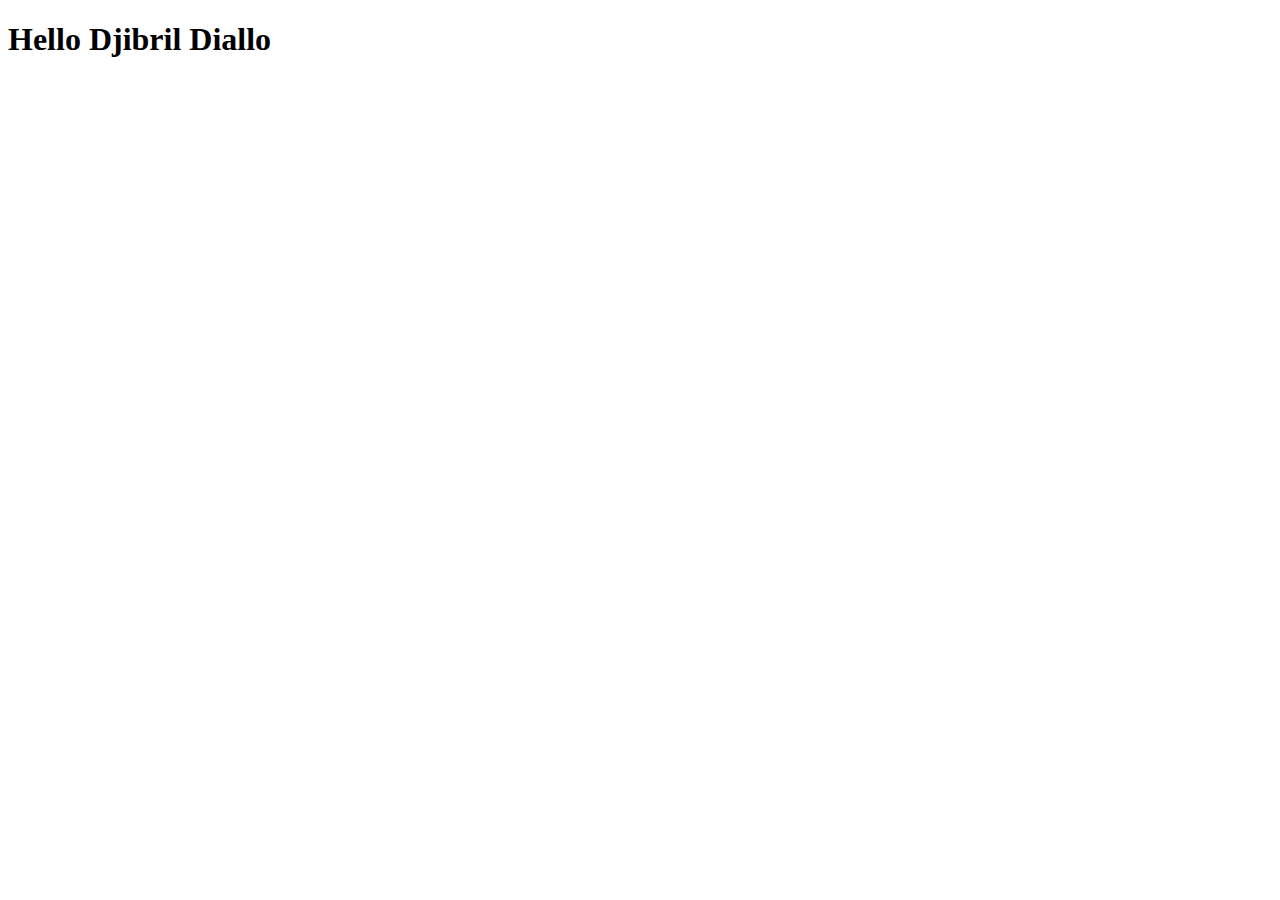
==== projectgroup/index.html @ bc50e684 "Add files via upload" ====
<!DOCTYPE html>
<html lang="en">
<head>
    <meta charset="UTF-8">
    <meta http-equiv="X-UA-Compatible" content="IE=edge">
    <meta name="viewport" content="width=device-width, initial-scale=1.0">
    <title>Group Project</title>
</head>
<body>
    <h1>Hello Djibril Diallo</h1>
    <script src="index.js"></script>
</body>
</html>
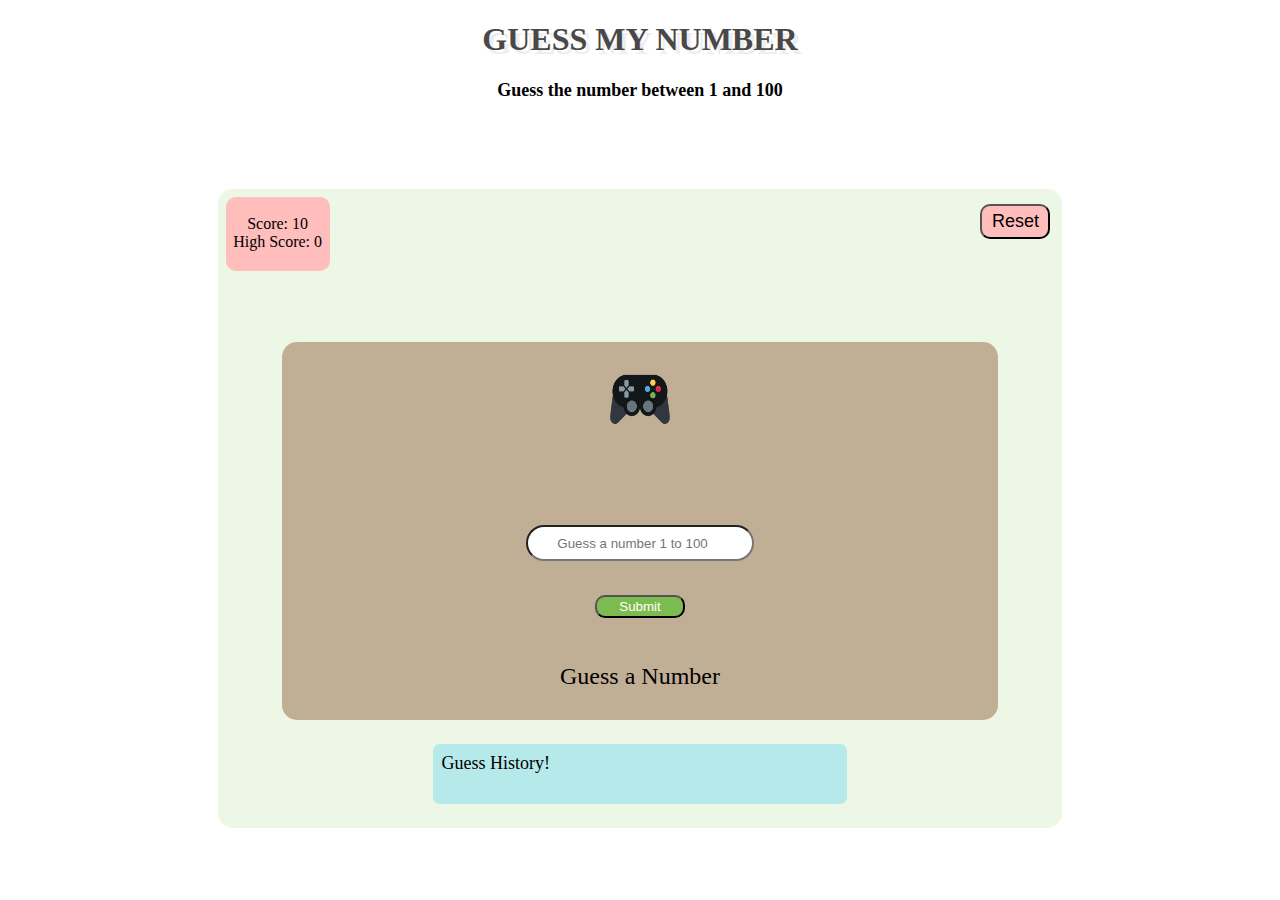
==== commit 498b2de7: "Add files via upload" ====
--- a/projectgroup/index.html
+++ b/projectgroup/index.html
@@ -1,13 +1,37 @@
 <!DOCTYPE html>
 <html lang="en">
-<head>
-    <meta charset="UTF-8">
-    <meta http-equiv="X-UA-Compatible" content="IE=edge">
-    <meta name="viewport" content="width=device-width, initial-scale=1.0">
+  <head>
+    <meta charset="UTF-8" />
+    <meta http-equiv="X-UA-Compatible" content="IE=edge" />
+    <meta name="viewport" content="width=device-width, initial-scale=1.0" />
+    <link rel="stylesheet" href="projet3.css" />
     <title>Group Project</title>
-</head>
-<body>
-    <h1>Hello Djibril Diallo</h1>
-    <script src="index.js"></script>
-</body>
+  </head>
+  <body>
+    <div class="container">
+      <div>
+        <h1 class="title">GUESS MY NUMBER</h1>
+        <p class="par_1"><strong>Guess the number between 1 and 100</strong></p>
+      </div>
+
+      <div class="mid_section">
+        <div class="score">
+          <p>Score: <span id="score"></span><br>
+             High Score: <span id="hist"></span>
+          </p>
+        </div>
+            <button class="reset">Reset</button>
+            <p class="par_history">Guess History!<br> <span class="history"></span></p>  
+      </div>
+
+      <div class="top_section">
+        <img class="icon" src="images/emoji.png" />
+        <input class="userInput" type="number"placeholder="Guess a number 1 to 100"/>
+        <button class="submitBtn">Submit</button>
+        <p class="message">Guess a Number</p>
+      </div>
+      
+    </div>
+    <script src="projet3.js"></script>
+  </body>
 </html>--- a/projectgroup/projet3.css
+++ b/projectgroup/projet3.css
@@ -0,0 +1,120 @@
+container {
+    background-color: #b5e9ea;
+    position: absolute;
+    width: 100%;
+    height: 100%;
+    font-family: Verdana, Geneva, Tahoma, sans-serif;
+  }
+  
+  .par_1 {
+    text-align: center;
+    font-size: 18px;
+  }
+  
+  .title {
+    text-align: center;
+    text-shadow: 4px 4px #efeded;
+    color: #494848;
+  }
+  
+  .mid_section {
+    background-color: #ecf7e5;
+    text-align: center;
+    position: absolute;
+    top: 21%;
+    bottom: 8%;
+    right: 17%;
+    left: 17%;
+    border-radius: 15px;
+    display: flex;
+    justify-content: center;
+  }
+  
+  .top_section {
+    background-color: #c0af95;
+    position: absolute;
+    top: 38%;
+    bottom: 20%;
+    right: 22%;
+    left: 22%;
+    border-radius: 15px;
+    display: flex;
+    justify-content: center;
+    align-items: center;
+  }
+  
+  .score {
+    background-color: #ffbdbc;
+    width: 100px;
+    height: 70px;
+    overflow: hidden;
+    position: absolute;
+    top: 8px;
+    left: 8px;
+    padding: 2px;
+    border-radius: 10px;
+    font-size: 16px;
+    color: black;
+  }
+  
+  .reset {
+    background-color: #ffbdbc;
+    font-size: 18px;
+    position: absolute;
+    top: 15px;
+    right: 12px;
+    border-radius: 10px;
+    width: 70px;
+    height: 35px;
+    overflow: hidden;
+  }
+  
+  .par_history {
+    background-color: #b5e9ea;
+    position: absolute;
+    bottom: 1%;
+    border-radius: 7px;
+    width: 48%;
+    height: 8%;
+    font-size: 18px;
+    color: black;
+    text-align: left;
+    padding-left: 1%;
+    padding-top: 1%;
+  }
+  
+  .icon {
+    width: 60px;
+    height: 70px;
+    position: absolute;
+    top: 5%;
+  }
+  
+  input {
+    position: absolute;
+    bottom: 42%;
+    width: 220px;
+    height: 30px;
+    text-align: center;
+    border-radius: 33px;
+  }
+  
+  .submitBtn {
+    background-color: #7cbb4f;
+    position: absolute;
+    width: 90px;
+    height: 23px;
+    bottom: 27%;
+    border-radius: 10px;
+    color: white;
+  }
+  
+  .message {
+    text-align: center;
+    position: absolute;
+    bottom: 10px;
+    color: black;
+    font-size: 24px;
+    bottom: 8%;
+    margin: auto;
+  }